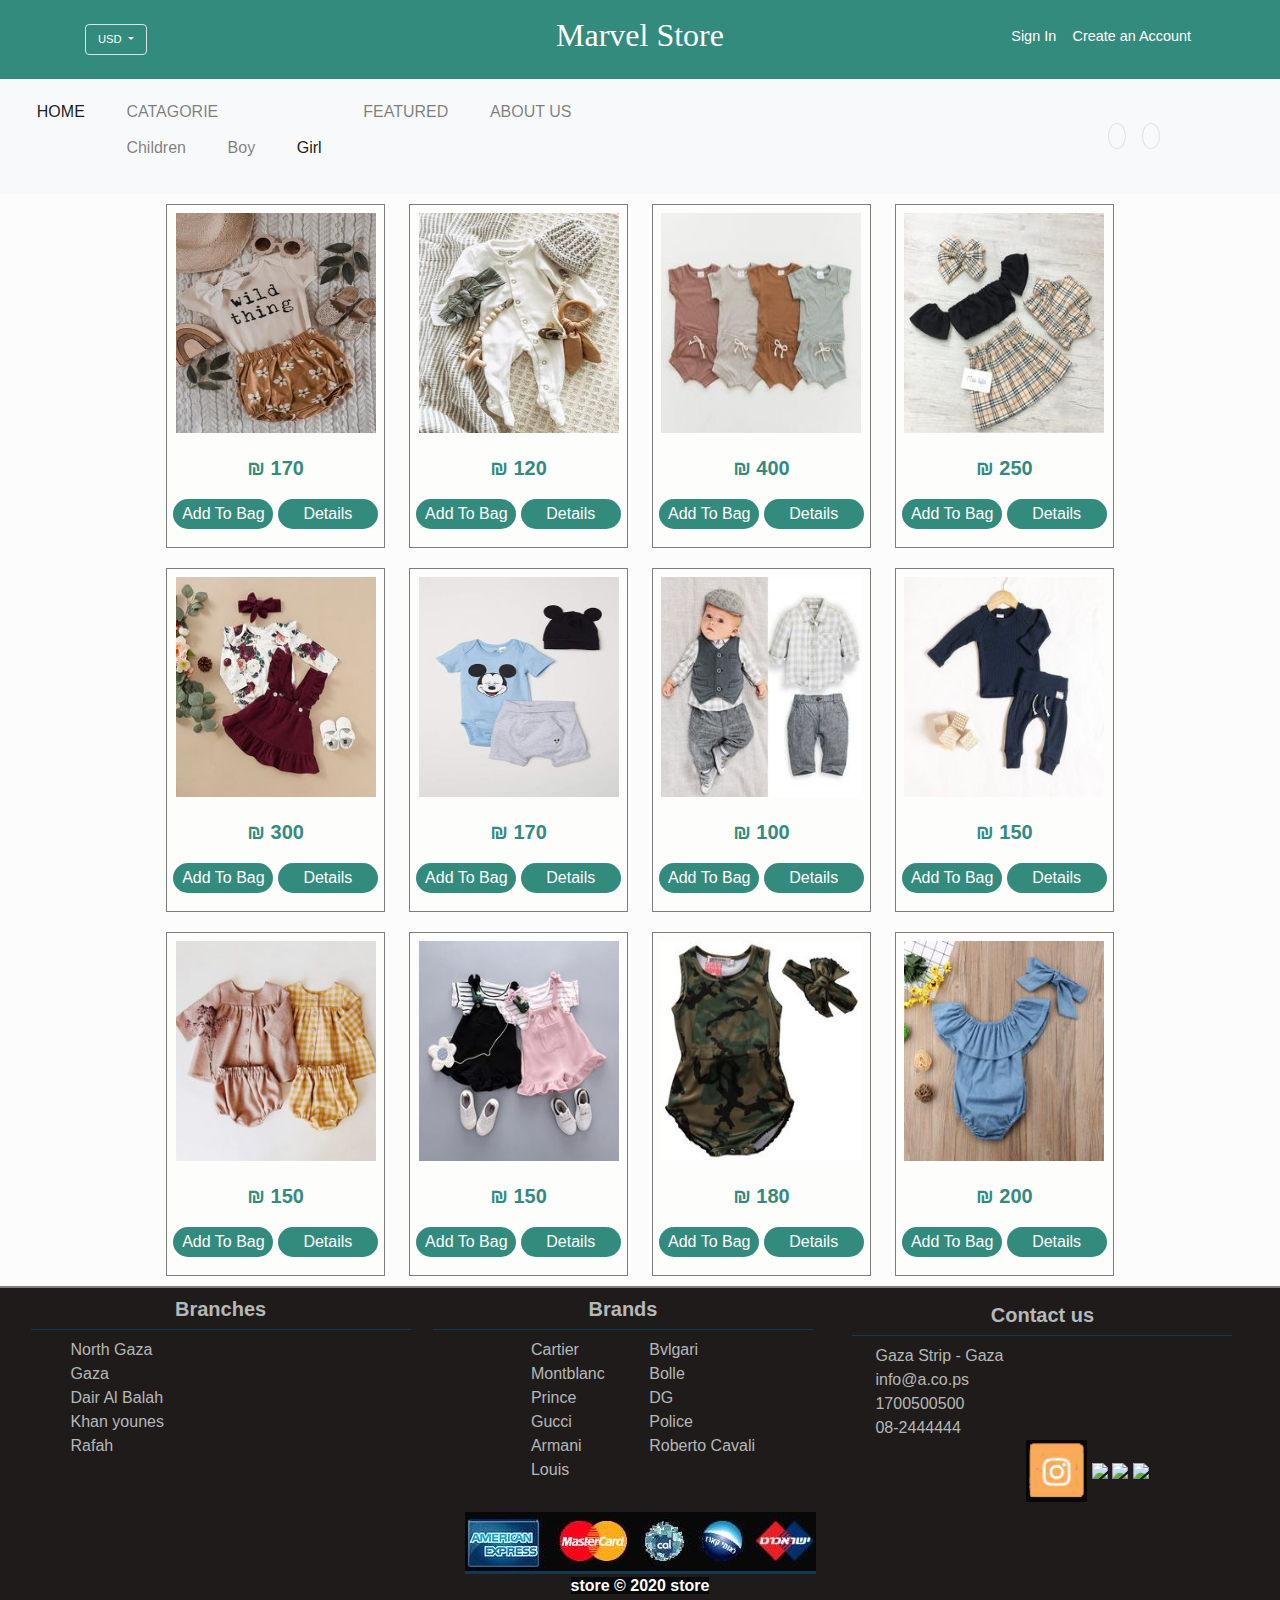
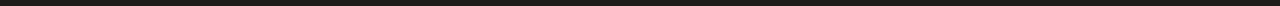
==== front-end/amal_project_catagory.html @ 36904545 "أسم الملف" ====
<!DOCTYPE html>
<html >
<head>
    <!-- Amal -->
    <meta charset="UTF-8">
    <meta name="viewport" content="width=device-width, initial-scale=1.0">
    <title>Catagory</title>
    <link rel="stylesheet" href="bootstrap.css">
    <link rel="stylesheet" href="css.css">
    <script src="https://kit.fontawesome.com/51657647f8.js" crossorigin="anonymous"></script>

</head>
<body>
   <header>
      <div class="container">
      <div class="row">
      <div class="col-md-4 col-sm-12-c0l-12">
      <div class="btn-group">
      <button class="btn border dropdown-toggle my-md-4 my-2 text-white " data-toggle="dropdown" aria-haspopup="true" aria-expanded="false">USD
      </button>
      <div class="dropdown-menu">
      <a href="#"class="dropdown-item">ERU-Euro</a>
      </div>
      </div> 
      </div>
      <div class="col-md-4 col-12 text-center">
      <h2 class="my-md-3 site-title text-white" >Marvel Store</h2>
      </div>
      <div class="col-md-4 col-12 text-right">
      <p class="my-md-4 header-links"> 


     <a href="./SignIn.html" class="px-2">Sign In</a>
        <a href="./SignUp.html" class="px-1">Create an Account</a>
      </p>
      </div>
      </div>
      </div>
      <div class="container-fluid p-0">
      <nav class="navbar navbar-expand-lg navbar-light bg-light">
      <button class="navbar-toggler" type="button" data-toggle="collapse" data-target="#navbarNav" aria-controls="navbarNav" aria-expanded="false" aria-label="Toggle navigation">
      <span class="navbar-toggler-icon"></span>
      </button>
      <div class="collapse navbar-collapse" id="navbarNav">
      <ul class="navbar-nav">
      <li class="nav-item active">
      <a class="nav-link" href="./index.html">HOME <span class="sr-only">(current)</span></a>
      </li>
        
      <li class="nav-item">
         <a class="nav-link" href="./amal_project_catagory.html">CATAGORIE</a>
         <div class="collapse navbar-collapse" id="navbarNav">
            <ul class="navbar-nav">
              <li class="nav-item ">
                <a class="nav-link" href="amal_project_catagory.html"> Children <span class="sr-only">(current)</span></a>
              </li>
              <li class="nav-item">
                <a class="nav-link" href="cat_boy.html">Boy</a>
              </li>
              <li class="nav-item active">
                <a class="nav-link" href="cat_girl.html">Girl </a>
              </li>
            
            </ul>
          </div>
         </li> 
      <li class="nav-item">
      <a class="nav-link" href="#">FEATURED</a>
      </li>
      <li class="nav-item">
      <a class="nav-link" href="#">ABOUT US</a>
      </li>
      </ul>
      </div>
      
      <div class="navbar-nav">
      <li class =" nav-item border rounded-circle mx-2 search-icon">
         <a href="./search.html"><i class="fas fa-search p-2 "></i></a>
      </li>
      <li class =" nav-item border rounded-circle mx-2 basket-icon">

         <a href="./cart.html"><i class="fas fa-shopping-basket p-2 " style="color: black;"></i></a>
      </li>
      </div>
      </nav>
      </div>
  </header>    
     <div class="All_items">

    <center><section class="catagory">
     <div class="item" >
         <img class="imgitem"  src= "images/ad09d779acaf5631752f2847cbe94c66.jpg"  alt="" >
        <br>
          <center><p class="price">₪ 170</p></center>

       <button class="buy">   
           <a href="./cart.html">Add To Bag</a>
       </button>
       <button class="details">    
         <a  id="menuhover" href="./product-details.html">Details</a>
      </button>
     </div>
        
      <div class="item">
         <img class="imgitem"  src="images/99d6d218b44278b6de67aec855fb89be.jpg" >
        <br>
        <center><p class="price">₪ 120</p></center>
       <button class="buy">    
          <a href="#">Add To Bag</a>
       </button>
       <button class="details">    
         <a  id="menuhover" href="#">Details</a>
      </button>
      </div>
       <div class="item" >
         <img class="imgitem"  src="images/28e10566d42f1154d4f5bffe65e04034.jpg" alt="" >
        <br>
        <center><p class="price">₪ 400</p></center>
       <button class="buy">    
          <a href="#">Add To Bag</a>
       </button>
       <button class="details">    
         <a  id="menuhover" href="#">Details</a>
      </button> 
      </div>   
      <div class="item" >
         <img class="imgitem"  src="images/32df81a050e423098e0a89cfecede707.jpg" alt="" >
        <br>
        <center><p class="price">₪ 250</p></center>
       <button class="buy">    
          <a href="#">Add To Bag</a>
       </button>
       <button class="details">    
         <a  id="menuhover" href="#">Details</a>
      </button> 
   </div>
      <div class="item" >
         <img class="imgitem"  src="images/girl.jpg" alt="" >
        <br>
        <center><p class="price">₪ 300</p></center>
       <button class="buy">    
          <a href="#">Add To Bag</a>
       </button>
       <button class="details">    
         <a  id="menuhover" href="#">Details</a>
      </button> 
   </div>
      <div class="item" >
         <img class="imgitem"  src="images/boy3.jpg" alt="" >
        <br>
        <center><p class="price">₪ 170</p></center>
       <button class="buy">    
          <a href="#">Add To Bag</a>
       </button>
       <button class="details">    
         <a  id="menuhover" href="#">Details</a>
      </button>
   </div>
       <div class="item" >
         <img class="imgitem"  src="images/boy2.jpg" alt="" >
        <br>
        <center><p class="price">₪ 100</p></center>
       <button class="buy">    
          <a href="#">Add To Bag</a>
       </button>
       <button class="details">    
         <a href="#">Details</a>
      </button> 
   </div>
      <div class="item" >
         <img class="imgitem"  src="images/boy1.jpg" >
        <br>
        <center><p class="price">₪ 150</p></center>
       <button class="buy">    
          <a href="#">Add To Bag</a>
       </button>
       <button class="details">    
         <a  id="menuhover" href="#">Details</a>
      </button> 
   </div>
   <div class="item" >
      <img class="imgitem"  src="images/7407a4e3ee943a5b08ab6d5f5407cb7e.jpg" >
     <br>
     <p class="price">₪ 150</p>
    <button class="buy">    
       <a href="#">Add To Bag</a>
    </button>
    <button class="details">    
      <a  id="menuhover" href="#">Details</a>
   </button> 
</div>
<div class="item" >
   <img class="imgitem"  src="images/c1a03270b7abeaf65eea9ebcb26f80ca.jpg" alt="" >
  <br>
  <center><p class="price">₪ 150</p></center>
 <button class="buy">    
    <a href="#">Add To Bag</a>
 </button>
 <button class="details">    
   <a  id="menuhover" href="#">Details</a>
</button> 
</div>
   <div class="item" >
      <img class="imgitem"  src= "images/f8a0ba6a3835c2f97dfa934eccfe29d4.jpg">
     <br>
     <center><p class="price">₪ 180</p></center>
    <button class="buy">    
       <a href="#">Add To Bag</a>
    </button>
    <button class="details">    
      <a id="menuhover" href="#">Details</a>
   </button> 
                  </div>

   <div class="item">
         <img class="imgitem"  src="images/1c4ae892b161346f297031ee0a37f4db.jpg" alt="" >
        <br>
        <center><p class="price">₪ 200</p></center>
       <button class="buy">    
          <a href="#">Add To Bag</a>
       </button>
       <button class="details">    
         <a  id="menuhover" href="#">Details</a>
      </button>
            </div>
        
      </section></center></div>
      <!-- start Filter-->
    
   <!--start footer-->
 <center>
  <section class="footer">
           
    <div class="part">
             <h2 id="footertext">Branches</h2>
       <ul class="unorderlist">
                   <li id="BranchesList">North Gaza</li>
                   <li id="BranchesList">Gaza</li>
                   <li id="BranchesList">Dair Al Balah</li>
                   <li id="BranchesList">Khan younes</li>
                   <li id="BranchesList">Rafah</li>
            <br>
               </ul>
             </div>
   <div class="part">
         <h2 id="footertext">Brands</h2>
          
       <ul class="unorderlist1">
                  <li id="BrandList">Cartier </li>
                   <li id="BrandList">Montblanc</li>
                   <li id="BrandList">Prince</li>
                   <li id="BrandList">Gucci</li>
                   <li id="BrandList">Armani </li>
                   <li id="BrandList">Louis </li>
       
       
       </ul>  
       <ul class="unorderlist1">
                  <li id="BrandList">Bvlgari </li>
                   <li id="BrandList">Bolle</li>
                   <li id="BrandList"> DG </li>
                   <li id="BrandList">Police</li>
                   <li id="BrandList">Roberto Cavali </li>
         <br>
      </ul> 
   </div>
             
   <div class="part">
           <h2 id="footertext"> Contact us </h2>
       <ul class="unorderlist" >
            <li id="contactusList">Gaza Strip - Gaza </li>
            <li id="contactusList"> info@a.co.ps</li>
            <li id="contactusList"> 1700500500</li>
            <li id="contactusList"> 08-2444444</li>
      
      <center>
   
      <div class="social">
         <ul id="socialmidea">
               <li id="socialsite"><img src="images/insta.JPG"width="61px" ></li>
               <li id="socialsite"><img src="Images/googlemap.JPG"width="61px" ></li>
               <li id="socialsite"><img src="Images/youtube.JPG"width="61px" ></li>
               <li id="socialsite" ><img src="Images/facebook.JPG"width="61px" ></li>
       
           </ul>
           </div>
        </center>
         </ul>

      </div> 
      <img src="images/payways.JPG" id="payway">
      
    <p id="copyright">
      store © 2020 <span id="copyrightspan">store</span>
      </p>
      
    </section>
        </center>

       <!--   end footer -->
       <script src="https://code.jquery.com/jquery-3.3.1.slim.min.js" integrity="sha384-q8i/X+965DzO0rT7abK41JStQIAqVgRVzpbzo5smXKp4YfRvH+8abtTE1Pi6jizo" crossorigin="anonymous"></script>
       <script src="https://cdnjs.cloudflare.com/ajax/libs/popper.js/1.14.7/umd/popper.min.js" integrity="sha384-UO2eT0CpHqdSJQ6hJty5KVphtPhzWj9WO1clHTMGa3JDZwrnQq4sF86dIHNDz0W1" crossorigin="anonymous"></script>
       <script src="https://stackpath.bootstrapcdn.com/bootstrap/4.3.1/js/bootstrap.min.js" integrity="sha384-JjSmVgyd0p3pXB1rRibZUAYoIIy6OrQ6VrjIEaFf/nJGzIxFDsf4x0xIM+B07jRM" crossorigin="anonymous"></script> 
       <script type="text/javascript" src="//cdn.jsdelivr.net/npm/slick-carousel@1.8.1/slick/slick.min.js"></script>
    <script src="bootstrap.min.js"></script>
</body></html>
---- front-end/css.css ----
body{
    background-color: #fcfcfc;
}

/*Menu start*/

           @import url('https://fonts.googleapis.com/css2?family=Anton&family=Gugi&family=Lato&family=Roboto&family=Sofia&display=swap');

            :root{
                --primary-color:#338b7e;
                --light-color:#000000;
                --border:#2b303218;
                --text-color:#ffffff;
                --roboto:"Roboto",sans-serif;
                --gugi:"Gugi",cursive;
                --sofia:"Sofia",cursive;}
            .primary-color{
                color: var(--primary-color);
            }
            .bg-primary-color{
                background-color: var(--primary-color);
            }
            .text-color{
                color:var(--text-color);
            }
            .font-roboto{
                font-family:var(--roboto);
            }
            .lightblue{
                color: rgb(43, 127, 155);
            }
 
                /*header*/
            header{
                background-color:var(--primary-color);
                font-family:var(--roboto) ;
            }
                header .site-title{
                    font-family:var(--gugi) ;
                }
                    .container .dropdown-toggle,
                    .container .dropdown-item{
                        font-size: 0.7em;
                    }    
                        .header-links a{
                            font-size: 0.9em;
                            text-decoration: none;
                            color: #ffffff;
                        }
                        /*nav menu*/
                        .navbar-nav{
                            padding:0.8em 0em;
                        }
                        .navbar-nav.nav-link{
                            font-size:0.9em;
                            color:var(--light-gray) !important ;
                        }
                        .navbar-nav .nav-item .nav-link{
                            padding:0 1.3em;
                        }
                        .navbar-nav .basket-icon{
                            margin-right: 6.5rem !important;
                        }


/*catagory start
*/ 
.catagory{
    margin-left:100px ;
    margin-right:100px ;
    height: auto;
    direction: ltr;
    
}
.item{
    padding: 8px 6px 16px;
    display: inline-block;
    margin-left: 10px;
    margin-right: 10px;
    margin-top: 10px;
    margin-bottom: 10px;
    box-sizing: border-box;
    background-color: #fdfdfc;
    border:1px #7b7c7c solid;}
.imgitem{
    margin-bottom: 20px;
    width: 200px;
    height: 220px;
    
}
.imgitem:hover{
    box-shadow: 2px 2px 20px #158171;
}


.price{
    color: #338b7e;
    font-weight: bold;
    font-size: 20px;
}

.price:hover{
    color: #073f3f;
    font-size: 23px;
text-shadow: 0px 0px 1px #1698af;

}
.buy{
    border-radius: 25px;
    border:1px #1698af ;
    color: rw;
    background-color: #338b7e;
    margin-bottom: 2px;
    width: 100px;
    height: 30px
}
.buy:hover{
 color: black;
     background-color:#338b7e;

}
.buy a{
    color: white;
}
.buy a:hover{
    color: black;
    
   
}
.details{
    border-radius: 25px;
    border:1px #1698af ;
    color: rw;
    background-color: #338b7e;
    margin-bottom: 2px;
    width: 100px;
    height: 30px
}
.details:hover{
 color: black;
     background-color:#338b7e;

}
.details a{
    color: white;
}
.details a:hover{
    color: black;
    
   
}

.filter{
	height: 1px;
background-color: #1d1e1e;
    margin-bottom: 10px;
    margin-top: 1px;
}
.div8 a{
	color: #121213;
}

/*footer start*/
.footer{
    background-color: #201b1b;
    border-top:2px gray solid;
    padding-bottom: 8px;
}
.part{
    display: inline-block;
    margin: 9px;
    height: 200px
}
#footertext{
    direction: ltr;
    text-align: center;
    color: #b5b8b8;
    font-size: 20px;
    font-weight: bold;
    width: 380px;
    padding-bottom:8px ;
    border-bottom:1px #0e3a53 solid;


}
#footertext:hover{
    color:#b5b8b8;
    font-size: 22px;
}
.footer>img{
    display: block;
}


#BranchesList{
    text-align: left;
    color: #b5b8b8;
    direction: none;
    
}
#contactusList{
    text-align: left;
    color: #b5b8b8;
    direction: none;
    text-align: left;
    direction: ltr;
}
#BrandList{
   text-align: left;
    color: #b5b8b8;
    direction: none; 
}
.unorderlist{
    list-style-type: none;

}
.unorderlist1{
    direction: ltr;
    list-style-type: none;
    display: inline-block;
    text-align: left;
}

#copyright{
    color: white;
    font-weight: bold;
    background-color: #080808;
    display: inline;
    margin: 20px;
}

#socialsite{
  text-align: justify;
  display: inline-block;
    
}
#socialsite img:hover{
    width: 50px;
}

#socialmidea{
    list-style-type: none;
    margin-left: 10px;
    width: 364px;
    height: 64px;
    display: inline-block;
}
#payway{
    border-bottom:2px #0e3a53 solid;
border-bottom-width:medium;
    
}
/*footer end*/
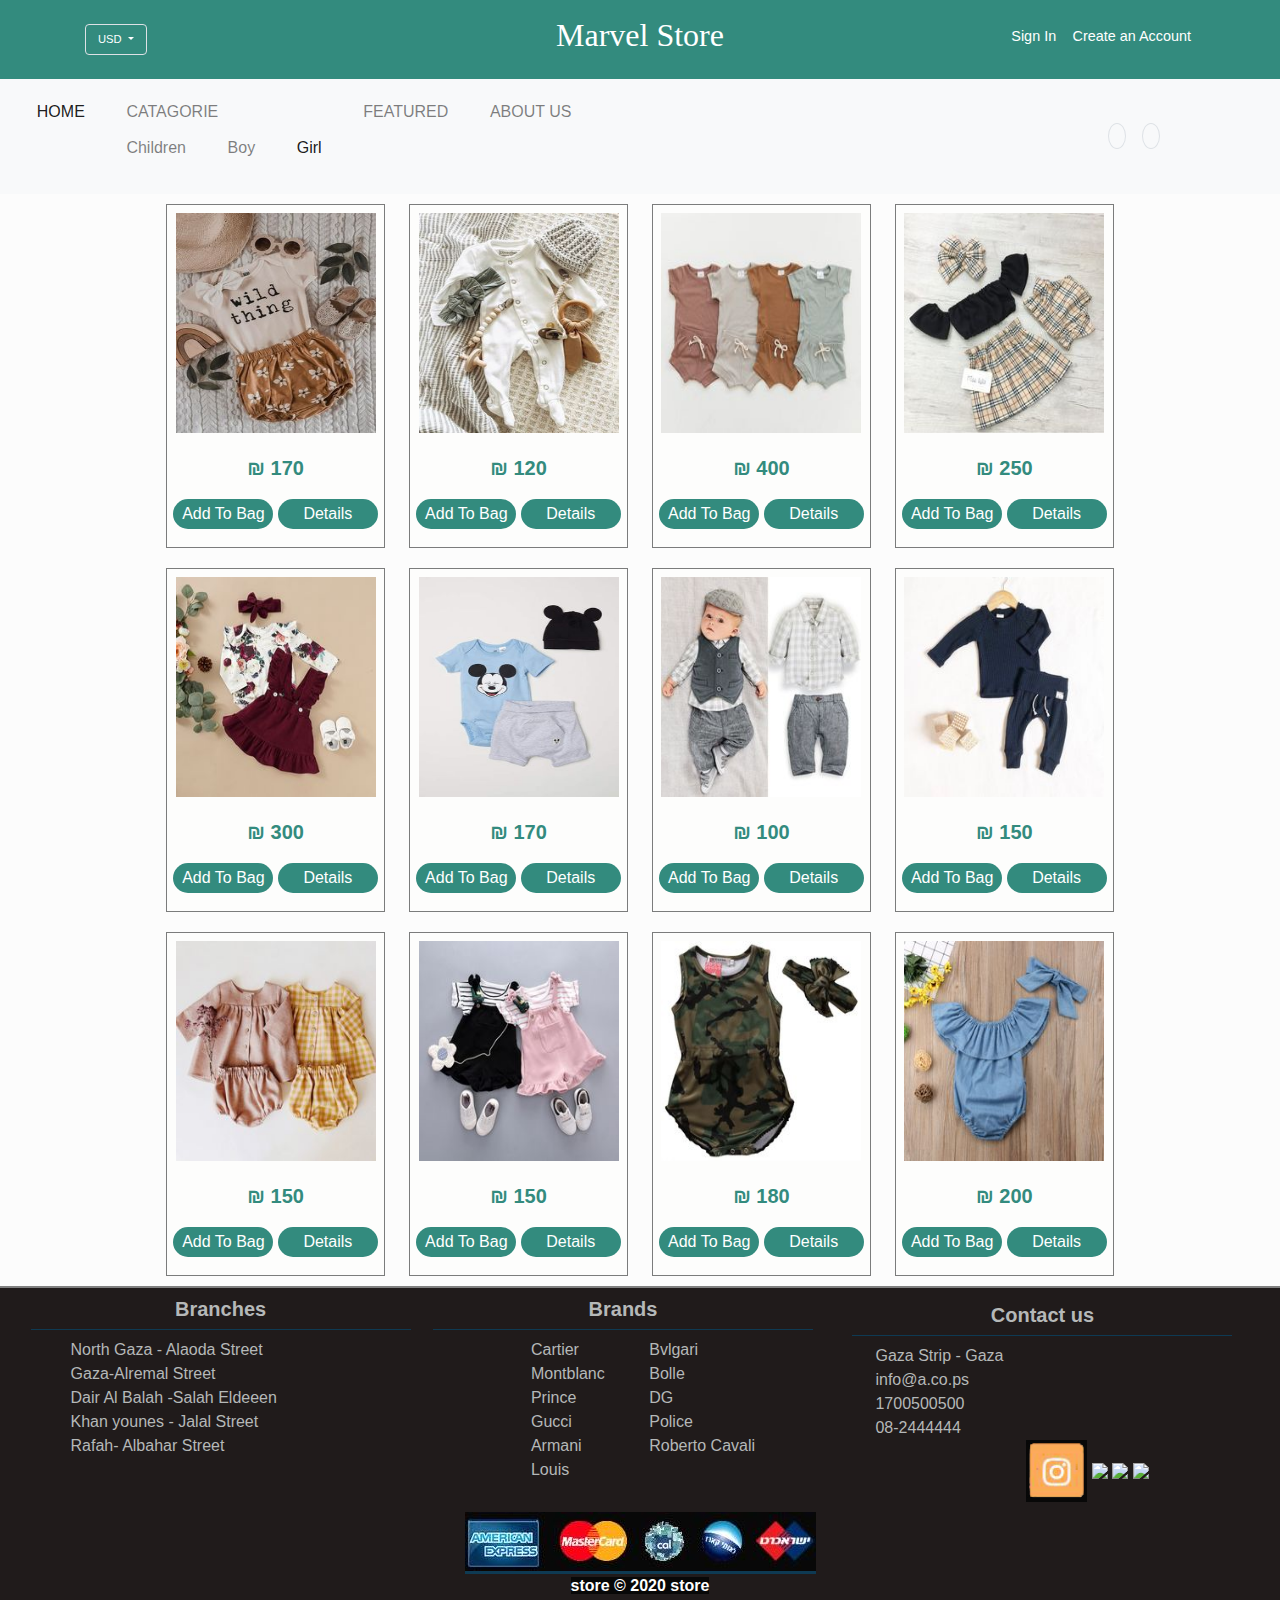
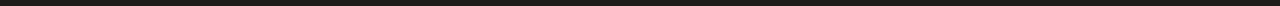
==== commit b1fb4dc1: "location" ====
--- a/front-end/amal_project_catagory.html
+++ b/front-end/amal_project_catagory.html
@@ -234,11 +234,11 @@
     <div class="part">
              <h2 id="footertext">Branches</h2>
        <ul class="unorderlist">
-                   <li id="BranchesList">North Gaza</li>
-                   <li id="BranchesList">Gaza</li>
-                   <li id="BranchesList">Dair Al Balah</li>
-                   <li id="BranchesList">Khan younes</li>
-                   <li id="BranchesList">Rafah</li>
+         <li id="BranchesList">North Gaza - Alaoda Street </li>
+         <li id="BranchesList">Gaza-Alremal Street</li>
+         <li id="BranchesList">Dair Al Balah -Salah Eldeeen  </li>
+         <li id="BranchesList">Khan younes - Jalal Street</li>
+         <li id="BranchesList">Rafah- Albahar Street</li>
             <br>
                </ul>
              </div>
